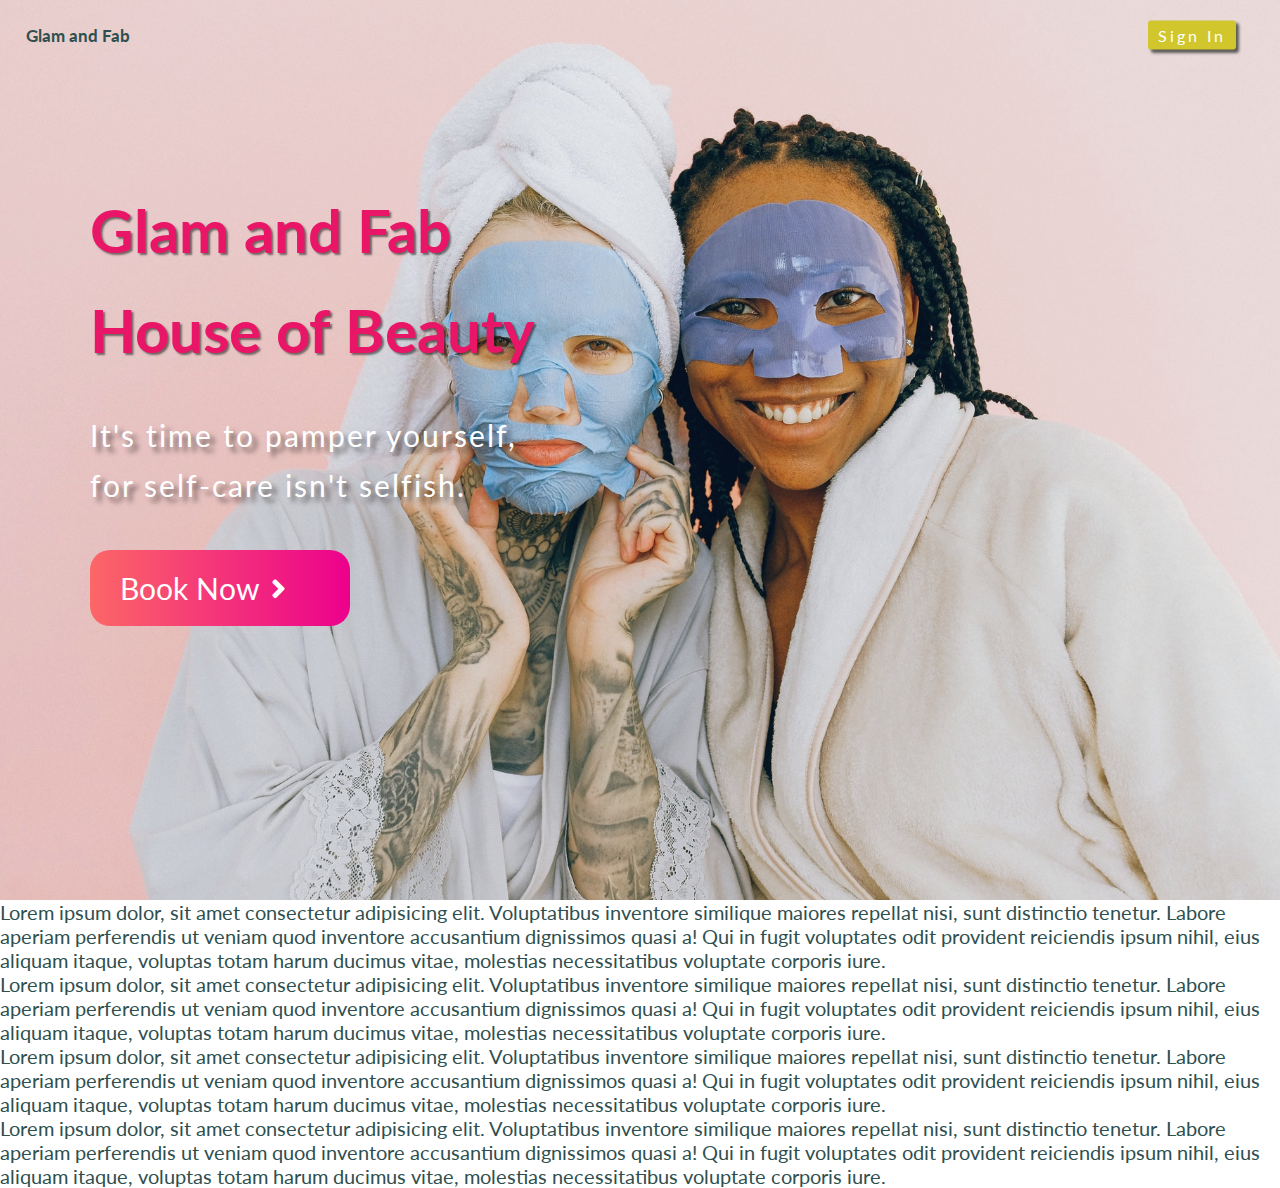
==== index.html @ 48533092 "Initial commit" ====
<!DOCTYPE html>
<html lang="en">

<head>
    <meta charset="UTF-8">
    <meta name="viewport" content="width=device-width, initial-scale=1.0">
    <title>Glam and Fab</title>
    <link rel="stylesheet" href="index.css">
    <link rel="stylesheet" href="https://cdnjs.cloudflare.com/ajax/libs/font-awesome/5.13.1/css/all.min.css">
</head>


<body>
    
    <header class="main-header">
        <div class="header-top">
            <h1 class="logo">Glam and Fab</h1>
            <a href="#" class="btn btn-round">Sign In</a>
        </div>

        <div class="header-content">
            <h1>Glam and Fab<br> House of Beauty</h1> 
            <p>It's time to pamper yourself,<br> for self-care isn't selfish.</p>
            <a href="#services" class="btn-learnmore"> 
                Book Now<i class='fas fa-angle-right fa-fw'></i>
            </a>
        </div>

       
    </header>


    <div>Lorem ipsum dolor, sit amet consectetur adipisicing elit. Voluptatibus inventore similique maiores repellat nisi, sunt distinctio tenetur. Labore aperiam perferendis ut veniam quod inventore accusantium dignissimos quasi a! Qui in fugit voluptates odit provident reiciendis ipsum nihil, eius aliquam itaque, voluptas totam harum ducimus vitae, molestias necessitatibus voluptate corporis iure.
    </div>
    <div>Lorem ipsum dolor, sit amet consectetur adipisicing elit. Voluptatibus inventore similique maiores repellat nisi, sunt distinctio tenetur. Labore aperiam perferendis ut veniam quod inventore accusantium dignissimos quasi a! Qui in fugit voluptates odit provident reiciendis ipsum nihil, eius aliquam itaque, voluptas totam harum ducimus vitae, molestias necessitatibus voluptate corporis iure.
    </div>    <div>Lorem ipsum dolor, sit amet consectetur adipisicing elit. Voluptatibus inventore similique maiores repellat nisi, sunt distinctio tenetur. Labore aperiam perferendis ut veniam quod inventore accusantium dignissimos quasi a! Qui in fugit voluptates odit provident reiciendis ipsum nihil, eius aliquam itaque, voluptas totam harum ducimus vitae, molestias necessitatibus voluptate corporis iure.
    </div>    <div>Lorem ipsum dolor, sit amet consectetur adipisicing elit. Voluptatibus inventore similique maiores repellat nisi, sunt distinctio tenetur. Labore aperiam perferendis ut veniam quod inventore accusantium dignissimos quasi a! Qui in fugit voluptates odit provident reiciendis ipsum nihil, eius aliquam itaque, voluptas totam harum ducimus vitae, molestias necessitatibus voluptate corporis iure.
    </div>
   
</body>
</html>
---- index.css ----
@import url('https://fonts.googleapis.com/css2?family=Lato:wght@300;400;700;900&display=swap');

*{
    padding:0;
    margin: 0;
    box-sizing: border-box;
}

body{
    font-family: 'Lato', sans-serif;
    background-color: white;
    color: darkslategray;
    font-size: 20px;
}

a{
    text-decoration: none;
    color:white;
}

.btn-round{
    background-color: rgb(209, 198, 44);
    padding: 5px 10px;
    font-size: 16px;
    letter-spacing: 3px;
    border-radius: 3px;
    box-shadow: 3px 3px 3px  rgba(92, 90, 90,80);
}

ul{
    list-style: none;
}

img{
    width:100%;
}

/* HEADER */

.main-header{
    width: 100vw;
    height: 100vh;
    position: relative;
    background:url(./images/header-background.jpg);
    background-repeat: no-repeat ;
    background-size: cover;
    background-position: center ;
    /* background-attachment: fixed; */
   


}

.main-header::after{
    content: '';
    position: absolute;
    top: 0;
    margin: 0;
    width: 100%;
    height: 100%;
    background-color:darkslategray;
    opacity: 0.1;
    z-index: 1;
}

.header-top{
    position: relative;
    z-index: 2;
    height: 70px;


}
.header-top .logo{
    position: absolute;
    font-size: 17px;
    top: 50%;
    left: 2%;
    transform: translate(0%,-50%);
   
}

.header-top a{
    position: absolute;
    top: 50%;
    right: 0%;
    transform: translate(-50%,-50%);

}

.header-content{
    position: relative;
    margin: auto;
    display: flex;
    flex-direction: column;
    height: 50%;
    z-index: 2;
    margin-top: 10px;
  
   
    
}

.header-content h1{

    padding:100px 0px 0px 90px;
    margin: 0 ;
    font-size: 60px;
    color: rgb(233, 21, 102);
    text-shadow: 2px 2px 2px rgba(0, 0, 0, 0.5);
    line-height: 100px; 
    flex: 1;
 
  
   
}

.header-content p{
   
    padding:30px 0px 0px 90px;
    letter-spacing: 2px;
    font-size: 30px;
    color: rgb(255, 255, 255);
    text-shadow: 5px 5px 5px rgba(0, 0, 0, 0.5);
    line-height: 50px; 
    margin: 0;
    flex: 1;
  

   
}

.header-content a{

      
     font-size: 30px;
     padding:20px 0px 20px 30px;
     background: #ec008c; 
     background: -webkit-linear-gradient(to right, #fc6767, #ec008c); 
     background: linear-gradient(to right, #fc6767, #ec008c);
     border-radius: 20px;
     flex: 1;
     width: 260px;
     margin: 40px 0px 0px 90px;
   
  
    

}
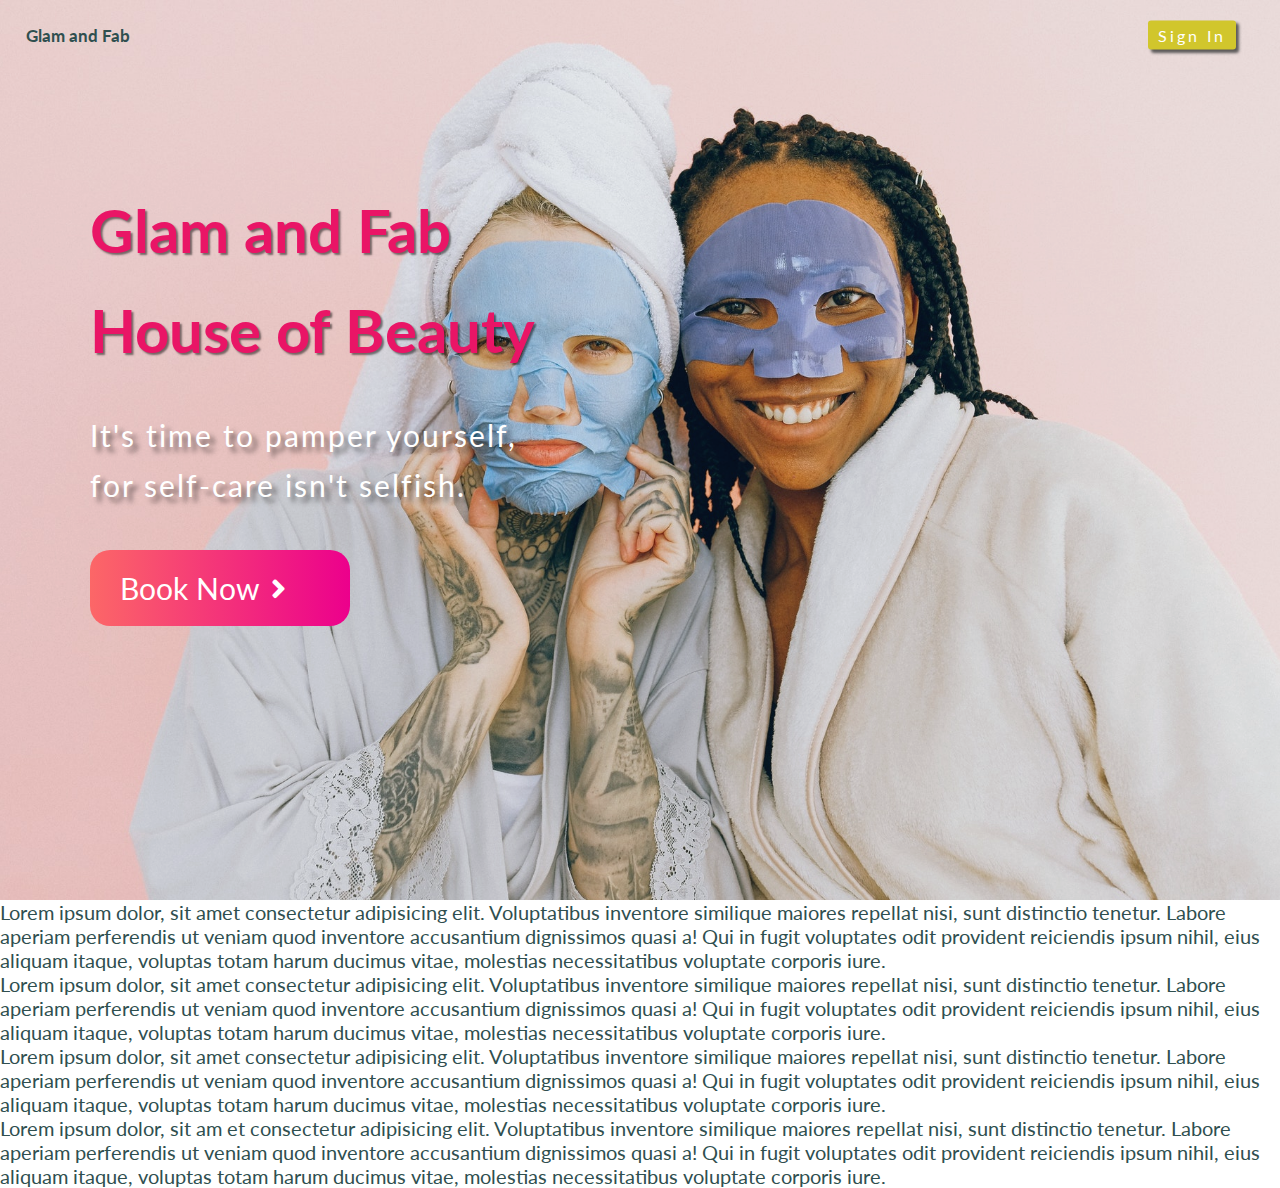
==== commit b75cd1dc: "temporary commit" ====
--- a/index.html
+++ b/index.html
@@ -34,7 +34,7 @@
     </div>
     <div>Lorem ipsum dolor, sit amet consectetur adipisicing elit. Voluptatibus inventore similique maiores repellat nisi, sunt distinctio tenetur. Labore aperiam perferendis ut veniam quod inventore accusantium dignissimos quasi a! Qui in fugit voluptates odit provident reiciendis ipsum nihil, eius aliquam itaque, voluptas totam harum ducimus vitae, molestias necessitatibus voluptate corporis iure.
     </div>    <div>Lorem ipsum dolor, sit amet consectetur adipisicing elit. Voluptatibus inventore similique maiores repellat nisi, sunt distinctio tenetur. Labore aperiam perferendis ut veniam quod inventore accusantium dignissimos quasi a! Qui in fugit voluptates odit provident reiciendis ipsum nihil, eius aliquam itaque, voluptas totam harum ducimus vitae, molestias necessitatibus voluptate corporis iure.
-    </div>    <div>Lorem ipsum dolor, sit amet consectetur adipisicing elit. Voluptatibus inventore similique maiores repellat nisi, sunt distinctio tenetur. Labore aperiam perferendis ut veniam quod inventore accusantium dignissimos quasi a! Qui in fugit voluptates odit provident reiciendis ipsum nihil, eius aliquam itaque, voluptas totam harum ducimus vitae, molestias necessitatibus voluptate corporis iure.
+    </div>    <div>Lorem ipsum dolor, sit am et consectetur adipisicing elit. Voluptatibus inventore similique maiores repellat nisi, sunt distinctio tenetur. Labore aperiam perferendis ut veniam quod inventore accusantium dignissimos quasi a! Qui in fugit voluptates odit provident reiciendis ipsum nihil, eius aliquam itaque, voluptas totam harum ducimus vitae, molestias necessitatibus voluptate corporis iure.
     </div>
    
 </body>
